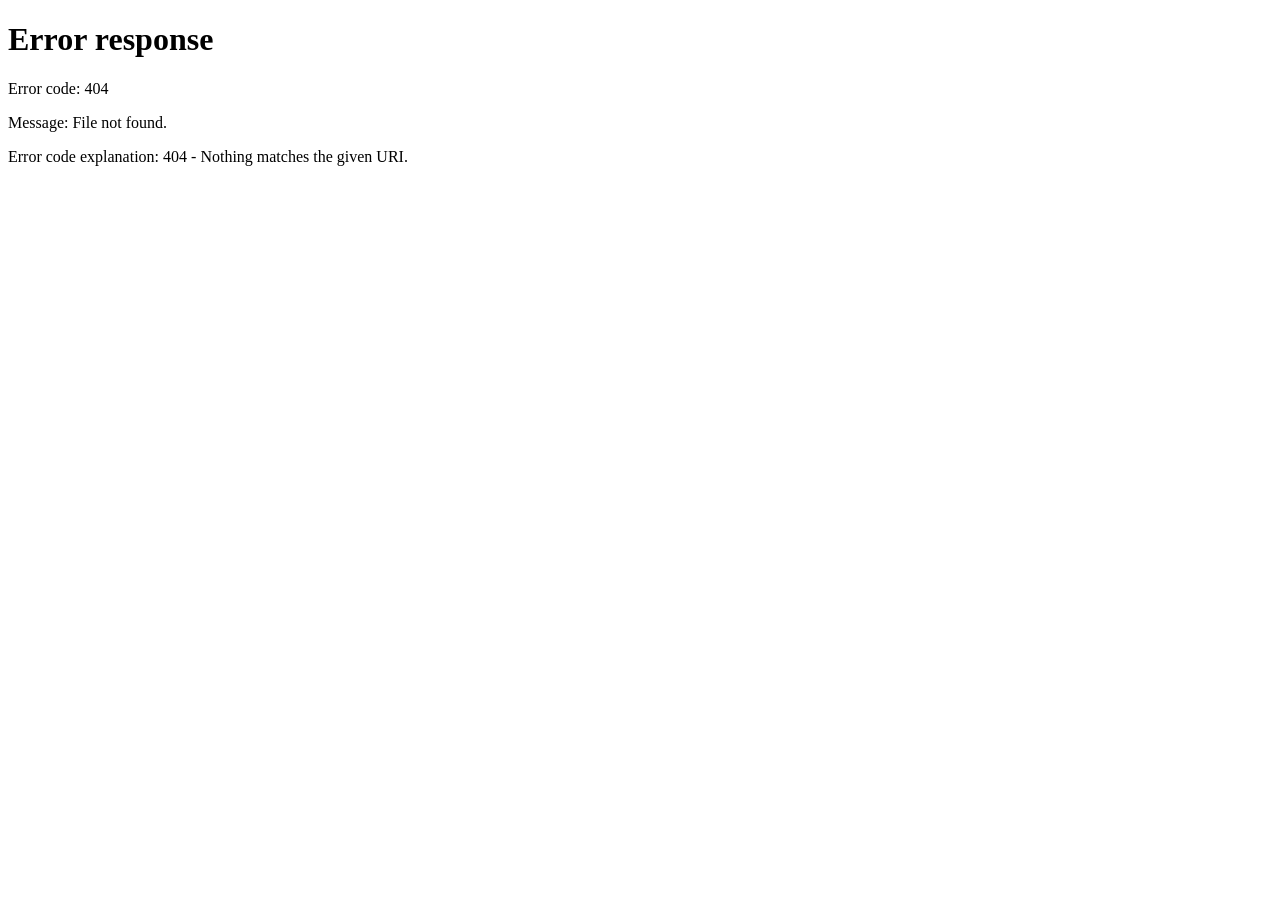
==== src/main/webapp/index.html @ 0684c942 "Set up initial project structure, update to Java 20, and configure Cargo for Tomcat 10.1 deployment." ====
<!DOCTYPE html>
<html lang="en">
<head>
    <meta charset="UTF-8">
    <meta name="viewport" content="width=device-width, initial-scale=1.0">
    <meta http-equiv="refresh" content="0; url=login.html">
    <title>Ocean View Resort</title>
</head>
<body>
    <p>Redirecting to <a href="login.html">login page</a>…</p>
</body>
</html>
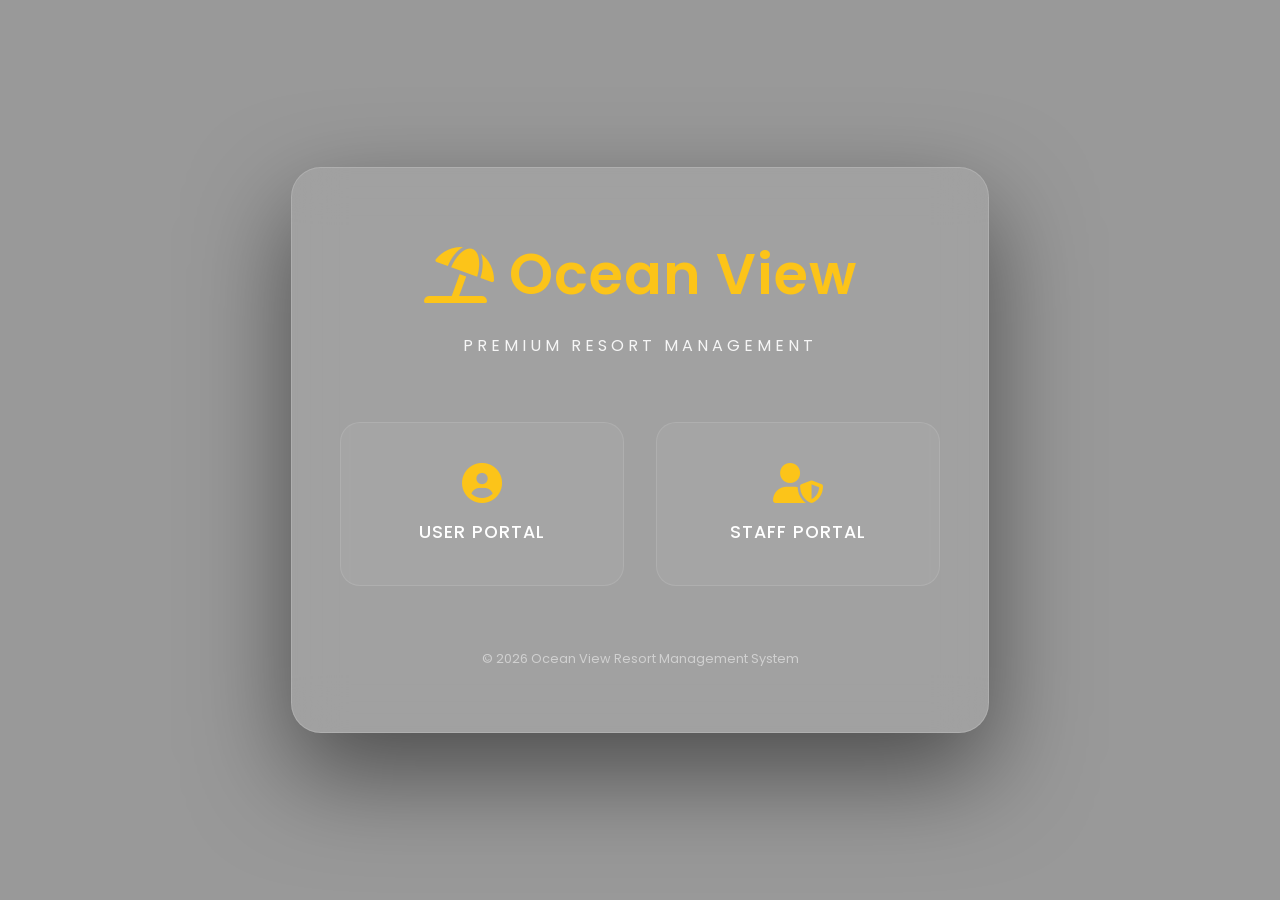
==== commit e18e689d: "Implement staff and guest authentication with dedicated service, servlet, and UI pages." ====
--- a/src/main/webapp/index.html
+++ b/src/main/webapp/index.html
@@ -1,12 +1,158 @@
 <!DOCTYPE html>
 <html lang="en">
+
 <head>
     <meta charset="UTF-8">
     <meta name="viewport" content="width=device-width, initial-scale=1.0">
-    <meta http-equiv="refresh" content="0; url=login.html">
-    <title>Ocean View Resort</title>
+    <title>Gateway - Ocean View Resort</title>
+    <link href="https://fonts.googleapis.com/css2?family=Poppins:wght@300;400;500;600&display=swap" rel="stylesheet">
+    <link rel="stylesheet" href="https://cdnjs.cloudflare.com/ajax/libs/font-awesome/6.0.0/css/all.min.css">
+    <style>
+        :root {
+            --primary-yellow: #fcc419;
+            --glass-bg: rgba(255, 255, 255, 0.08);
+            --text-white: #ffffff;
+        }
+
+        body {
+            margin: 0;
+            padding: 0;
+            font-family: 'Poppins', sans-serif;
+            background: linear-gradient(rgba(0, 0, 0, 0.4), rgba(0, 0, 0, 0.4)),
+                url('https://images.unsplash.com/photo-1542314831-068cd1dbfeeb?auto=format&fit=crop&w=1920&q=80');
+            background-size: cover;
+            background-position: center;
+            height: 100vh;
+            display: flex;
+            align-items: center;
+            justify-content: center;
+            overflow: hidden;
+        }
+
+        .gateway-card {
+            background: var(--glass-bg);
+            backdrop-filter: blur(25px);
+            -webkit-backdrop-filter: blur(25px);
+            padding: 4rem 3rem;
+            width: 100%;
+            max-width: 600px;
+            border-radius: 30px;
+            border: 1px solid rgba(255, 255, 255, 0.15);
+            box-shadow: 0 40px 100px rgba(0, 0, 0, 0.5);
+            text-align: center;
+            animation: fadeIn 1s ease-out;
+        }
+
+        @keyframes fadeIn {
+            from {
+                opacity: 0;
+                transform: scale(0.95);
+            }
+
+            to {
+                opacity: 1;
+                transform: scale(1);
+            }
+        }
+
+        .logo-container {
+            display: flex;
+            align-items: center;
+            justify-content: center;
+            gap: 15px;
+            margin-bottom: 1rem;
+        }
+
+        .logo-container i {
+            font-size: 3.5rem;
+            color: var(--primary-yellow);
+        }
+
+        .logo-container span {
+            font-size: 3.5rem;
+            font-weight: 600;
+            color: var(--primary-yellow);
+            letter-spacing: 1px;
+        }
+
+        .subtitle {
+            font-size: 1rem;
+            color: var(--text-white);
+            letter-spacing: 4px;
+            opacity: 0.9;
+            margin-bottom: 4rem;
+            text-transform: uppercase;
+        }
+
+        .portal-grid {
+            display: grid;
+            grid-template-columns: 1fr 1fr;
+            gap: 2rem;
+        }
+
+        .portal-btn {
+            display: flex;
+            flex-direction: column;
+            align-items: center;
+            padding: 2.5rem 1.5rem;
+            border-radius: 20px;
+            text-decoration: none;
+            color: white;
+            background: rgba(255, 255, 255, 0.05);
+            border: 1px solid rgba(255, 255, 255, 0.1);
+            transition: all 0.4s cubic-bezier(0.175, 0.885, 0.32, 1.275);
+        }
+
+        .portal-btn i {
+            font-size: 2.5rem;
+            margin-bottom: 1rem;
+            color: var(--primary-yellow);
+        }
+
+        .portal-btn span {
+            font-weight: 500;
+            font-size: 1.1rem;
+            letter-spacing: 1px;
+        }
+
+        .portal-btn:hover {
+            transform: translateY(-10px);
+            background: rgba(255, 255, 255, 0.12);
+            border-color: var(--primary-yellow);
+            box-shadow: 0 20px 40px rgba(0, 0, 0, 0.3);
+        }
+
+        .footer {
+            margin-top: 4rem;
+            font-size: 0.8rem;
+            color: rgba(255, 255, 255, 0.5);
+        }
+    </style>
 </head>
+
 <body>
-    <p>Redirecting to <a href="login.html">login page</a>…</p>
+    <div class="gateway-card">
+        <div class="logo-container">
+            <i class="fas fa-umbrella-beach"></i>
+            <span>Ocean View</span>
+        </div>
+        <div class="subtitle">Premium Resort Management</div>
+
+        <div class="portal-grid">
+            <a href="user_login.html" class="portal-btn">
+                <i class="fas fa-user-circle"></i>
+                <span>USER PORTAL</span>
+            </a>
+            <a href="staff_login.html" class="portal-btn">
+                <i class="fas fa-user-shield"></i>
+                <span>STAFF PORTAL</span>
+            </a>
+        </div>
+
+        <div class="footer">
+            &copy; 2026 Ocean View Resort Management System
+        </div>
+    </div>
 </body>
-</html>
+
+</html>
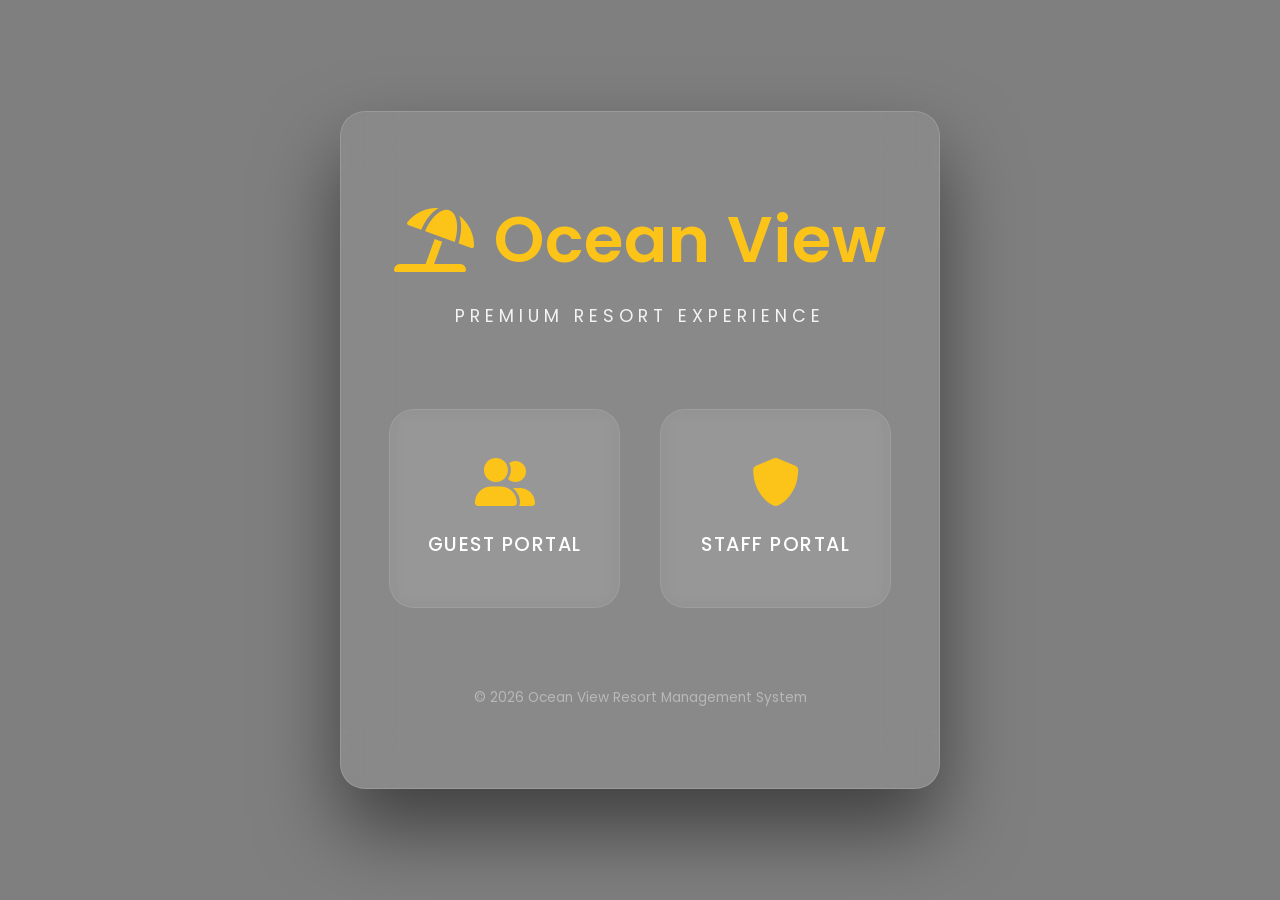
==== commit fc1275b3: "Add initial web application pages including dashboard, login, registration, error, and core styling." ====
--- a/src/main/webapp/index.html
+++ b/src/main/webapp/index.html
@@ -7,149 +7,120 @@
     <title>Gateway - Ocean View Resort</title>
     <link href="https://fonts.googleapis.com/css2?family=Poppins:wght@300;400;500;600&display=swap" rel="stylesheet">
     <link rel="stylesheet" href="https://cdnjs.cloudflare.com/ajax/libs/font-awesome/6.0.0/css/all.min.css">
+    <link rel="stylesheet" href="css/style.css">
     <style>
-        :root {
-            --primary-yellow: #fcc419;
-            --glass-bg: rgba(255, 255, 255, 0.08);
-            --text-white: #ffffff;
-        }
-
         body {
-            margin: 0;
-            padding: 0;
-            font-family: 'Poppins', sans-serif;
-            background: linear-gradient(rgba(0, 0, 0, 0.4), rgba(0, 0, 0, 0.4)),
-                url('https://images.unsplash.com/photo-1542314831-068cd1dbfeeb?auto=format&fit=crop&w=1920&q=80');
-            background-size: cover;
-            background-position: center;
-            height: 100vh;
             display: flex;
             align-items: center;
             justify-content: center;
+            height: 100vh;
+            margin: 0;
             overflow: hidden;
         }
 
         .gateway-card {
-            background: var(--glass-bg);
-            backdrop-filter: blur(25px);
-            -webkit-backdrop-filter: blur(25px);
-            padding: 4rem 3rem;
             width: 100%;
             max-width: 600px;
-            border-radius: 30px;
-            border: 1px solid rgba(255, 255, 255, 0.15);
-            box-shadow: 0 40px 100px rgba(0, 0, 0, 0.5);
+            padding: 5rem 3rem;
             text-align: center;
-            animation: fadeIn 1s ease-out;
-        }
-
-        @keyframes fadeIn {
-            from {
-                opacity: 0;
-                transform: scale(0.95);
-            }
-
-            to {
-                opacity: 1;
-                transform: scale(1);
-            }
         }
 
         .logo-container {
             display: flex;
             align-items: center;
             justify-content: center;
-            gap: 15px;
+            gap: 20px;
             margin-bottom: 1rem;
         }
 
         .logo-container i {
-            font-size: 3.5rem;
-            color: var(--primary-yellow);
+            font-size: 4rem;
+            color: var(--primary);
         }
 
         .logo-container span {
-            font-size: 3.5rem;
+            font-size: 4rem;
             font-weight: 600;
-            color: var(--primary-yellow);
+            color: var(--primary);
             letter-spacing: 1px;
         }
 
         .subtitle {
-            font-size: 1rem;
+            font-size: 1.1rem;
             color: var(--text-white);
-            letter-spacing: 4px;
+            letter-spacing: 5px;
             opacity: 0.9;
-            margin-bottom: 4rem;
+            margin-bottom: 5rem;
             text-transform: uppercase;
         }
 
         .portal-grid {
             display: grid;
             grid-template-columns: 1fr 1fr;
-            gap: 2rem;
+            gap: 2.5rem;
         }
 
         .portal-btn {
             display: flex;
             flex-direction: column;
             align-items: center;
-            padding: 2.5rem 1.5rem;
-            border-radius: 20px;
+            padding: 3rem 1.5rem;
+            border-radius: 25px;
             text-decoration: none;
             color: white;
             background: rgba(255, 255, 255, 0.05);
             border: 1px solid rgba(255, 255, 255, 0.1);
             transition: all 0.4s cubic-bezier(0.175, 0.885, 0.32, 1.275);
+            backdrop-filter: blur(10px);
         }
 
         .portal-btn i {
-            font-size: 2.5rem;
-            margin-bottom: 1rem;
-            color: var(--primary-yellow);
+            font-size: 3rem;
+            margin-bottom: 1.5rem;
+            color: var(--primary);
         }
 
         .portal-btn span {
             font-weight: 500;
-            font-size: 1.1rem;
-            letter-spacing: 1px;
+            font-size: 1.2rem;
+            letter-spacing: 1.5px;
         }
 
         .portal-btn:hover {
-            transform: translateY(-10px);
-            background: rgba(255, 255, 255, 0.12);
-            border-color: var(--primary-yellow);
-            box-shadow: 0 20px 40px rgba(0, 0, 0, 0.3);
+            transform: translateY(-12px);
+            background: rgba(255, 255, 255, 0.1);
+            border-color: var(--primary);
+            box-shadow: 0 20px 40px rgba(0, 0, 0, 0.4);
         }
 
-        .footer {
-            margin-top: 4rem;
-            font-size: 0.8rem;
-            color: rgba(255, 255, 255, 0.5);
+        .footer-text {
+            margin-top: 5rem;
+            font-size: 0.85rem;
+            color: rgba(255, 255, 255, 0.4);
         }
     </style>
 </head>
 
 <body>
-    <div class="gateway-card">
+    <div class="glass-card gateway-card">
         <div class="logo-container">
             <i class="fas fa-umbrella-beach"></i>
             <span>Ocean View</span>
         </div>
-        <div class="subtitle">Premium Resort Management</div>
+        <div class="subtitle">PREMIUM RESORT EXPERIENCE</div>
 
         <div class="portal-grid">
             <a href="user_login.html" class="portal-btn">
-                <i class="fas fa-user-circle"></i>
-                <span>USER PORTAL</span>
+                <i class="fas fa-user-friends"></i>
+                <span>GUEST PORTAL</span>
             </a>
             <a href="staff_login.html" class="portal-btn">
-                <i class="fas fa-user-shield"></i>
+                <i class="fas fa-shield-alt"></i>
                 <span>STAFF PORTAL</span>
             </a>
         </div>
 
-        <div class="footer">
+        <div class="footer-text">
             &copy; 2026 Ocean View Resort Management System
         </div>
     </div>
--- a/src/main/webapp/css/style.css
+++ b/src/main/webapp/css/style.css
@@ -0,0 +1,298 @@
+:root {
+    --primary: #fcc419;
+    /* High-quality Yellow from image */
+    --secondary: #000428;
+    --accent: #fcc419;
+    --text-white: #ffffff;
+    --text-muted: rgba(255, 255, 255, 0.7);
+    --glass-bg: rgba(255, 255, 255, 0.08);
+    --glass-border: 1px solid rgba(255, 255, 255, 0.15);
+    --glass-blur: blur(25px);
+    --sidebar-width: 260px;
+}
+
+* {
+    margin: 0;
+    padding: 0;
+    box-sizing: border-box;
+}
+
+body {
+    font-family: 'Poppins', sans-serif;
+    color: var(--text-white);
+    background: linear-gradient(rgba(0, 0, 0, 0.5), rgba(0, 0, 0, 0.5)),
+        url('https://images.unsplash.com/photo-1571896349842-33c89424de2d?auto=format&fit=crop&w=1920&q=80');
+    /* Professional resort at night */
+    background-size: cover;
+    background-position: center;
+    background-attachment: fixed;
+    min-height: 100vh;
+}
+
+/* ── SHARED GLASS CLASSES ────────────────────────────────────────────────── */
+
+.glass-card {
+    background: var(--glass-bg);
+    backdrop-filter: var(--glass-blur);
+    -webkit-backdrop-filter: var(--glass-blur);
+    border: var(--glass-border);
+    border-radius: 25px;
+    box-shadow: 0 40px 80px rgba(0, 0, 0, 0.5);
+}
+
+.glass-panel {
+    background: rgba(0, 0, 0, 0.4);
+    backdrop-filter: blur(15px);
+    -webkit-backdrop-filter: blur(15px);
+    border: 1px solid rgba(255, 255, 255, 0.1);
+    border-radius: 20px;
+}
+
+/* ── DASHBOARD LAYOUT ───────────────────────────────────────────────────── */
+
+.dashboard-container {
+    display: flex;
+    min-height: 100vh;
+}
+
+/* ── SIDEBAR ───────────────────────────────────────────────────────────── */
+
+.sidebar {
+    width: var(--sidebar-width);
+    background: rgba(0, 0, 0, 0.6);
+    backdrop-filter: blur(40px);
+    -webkit-backdrop-filter: blur(40px);
+    border-right: 1px solid rgba(255, 255, 255, 0.1);
+    color: white;
+    display: flex;
+    flex-direction: column;
+    position: fixed;
+    height: 100vh;
+    z-index: 100;
+}
+
+.sidebar-header {
+    padding: 2.5rem;
+    display: flex;
+    align-items: center;
+    gap: 1rem;
+    font-size: 1.4rem;
+    font-weight: 600;
+    color: var(--primary);
+    border-bottom: 1px solid rgba(255, 255, 255, 0.05);
+}
+
+.nav-menu {
+    flex: 1;
+    padding: 2rem 0;
+}
+
+.nav-link {
+    display: flex;
+    align-items: center;
+    gap: 1.2rem;
+    padding: 1.2rem 2.5rem;
+    color: rgba(255, 255, 255, 0.5);
+    text-decoration: none;
+    transition: all 0.3s ease;
+    border-left: 4px solid transparent;
+}
+
+.nav-link i {
+    font-size: 1.1rem;
+}
+
+.nav-link:hover,
+.nav-link.active {
+    color: var(--primary);
+    background: rgba(255, 255, 255, 0.05);
+    border-left-color: var(--primary);
+}
+
+.sidebar-footer {
+    padding: 2rem;
+    background: rgba(0, 0, 0, 0.2);
+    display: flex;
+    align-items: center;
+    justify-content: space-between;
+}
+
+/* ── MAIN CONTENT ───────────────────────────────────────────────────────── */
+
+.main-content {
+    flex: 1;
+    margin-left: var(--sidebar-width);
+    padding: 2.5rem;
+}
+
+.content-header {
+    display: flex;
+    align-items: center;
+    justify-content: space-between;
+    margin-bottom: 3rem;
+}
+
+.content-header h1 {
+    font-size: 2rem;
+    font-weight: 600;
+    color: var(--text-white);
+}
+
+/* ── STATS CARDS ────────────────────────────────────────────────────────── */
+
+.stats-grid {
+    display: grid;
+    grid-template-columns: repeat(auto-fit, minmax(260px, 1fr));
+    gap: 2rem;
+    margin-bottom: 3rem;
+}
+
+.stat-card {
+    background: rgba(255, 255, 255, 0.05);
+    backdrop-filter: blur(10px);
+    padding: 2rem;
+    border-radius: 20px;
+    display: flex;
+    align-items: center;
+    gap: 1.5rem;
+    border: 1px solid rgba(255, 255, 255, 0.1);
+    transition: all 0.3s ease;
+}
+
+.stat-card:hover {
+    transform: translateY(-5px);
+    border-color: var(--primary);
+    background: rgba(255, 255, 255, 0.08);
+}
+
+.stat-card i {
+    width: 60px;
+    height: 60px;
+    background: rgba(252, 196, 25, 0.2);
+    border-radius: 15px;
+    display: flex;
+    align-items: center;
+    justify-content: center;
+    font-size: 1.8rem;
+    color: var(--primary);
+}
+
+.stat-info .label {
+    font-size: 0.9rem;
+    color: var(--text-muted);
+}
+
+.stat-info .value {
+    display: block;
+    font-size: 1.8rem;
+    font-weight: 600;
+    color: white;
+}
+
+/* ── TABLES ────────────────────────────────────────────────── */
+
+.card {
+    background: rgba(0, 0, 0, 0.4);
+    backdrop-filter: blur(20px);
+    border-radius: 25px;
+    padding: 2rem;
+    border: 1px solid rgba(255, 255, 255, 0.1);
+    box-shadow: 0 30px 60px rgba(0, 0, 0, 0.3);
+}
+
+.data-table {
+    width: 100%;
+    border-collapse: collapse;
+}
+
+.data-table th {
+    text-align: left;
+    padding: 1.2rem;
+    font-size: 0.85rem;
+    color: var(--primary);
+    border-bottom: 1px solid rgba(255, 255, 255, 0.1);
+    text-transform: uppercase;
+    letter-spacing: 1.5px;
+}
+
+.data-table td {
+    padding: 1.2rem;
+    font-size: 0.95rem;
+    border-bottom: 1px solid rgba(255, 255, 255, 0.05);
+    color: rgba(255, 255, 255, 0.9);
+}
+
+.status-badge {
+    padding: 6px 16px;
+    border-radius: 50px;
+    font-size: 0.75rem;
+    font-weight: 600;
+    letter-spacing: 0.5px;
+}
+
+.status-pending {
+    background: rgba(255, 152, 0, 0.2);
+    color: #ff9800;
+}
+
+.status-confirmed {
+    background: rgba(76, 175, 80, 0.2);
+    color: #4caf50;
+}
+
+.status-cancelled {
+    background: rgba(244, 67, 54, 0.2);
+    color: #f44336;
+}
+
+/* ── FORMS & BUTTONS ────────────────────────────────────────────────────── */
+
+input,
+select,
+textarea {
+    width: 100%;
+    padding: 1rem;
+    border-radius: 12px;
+    border: 1px solid rgba(255, 255, 255, 0.1);
+    background: rgba(0, 0, 0, 0.3);
+    color: white;
+    outline: none;
+    transition: 0.3s;
+}
+
+input:focus {
+    border-color: var(--primary);
+}
+
+.btn {
+    padding: 1rem 2rem;
+    border-radius: 12px;
+    border: none;
+    font-weight: 600;
+    cursor: pointer;
+    transition: 0.3s;
+    letter-spacing: 1px;
+}
+
+.btn-primary {
+    background: var(--primary);
+    color: #1a1a1a;
+}
+
+.btn-primary:hover {
+    transform: translateY(-2px);
+    box-shadow: 0 10px 20px rgba(252, 196, 25, 0.4);
+}
+
+/* ── MODALS ────────────────────────────────────────────────────────────── */
+
+.modal {
+    background: rgba(0, 0, 0, 0.8);
+    backdrop-filter: blur(10px);
+}
+
+.modal-content {
+    background: rgba(20, 20, 20, 0.9);
+    border: 1px solid rgba(255, 255, 255, 0.1);
+    border-radius: 30px;
+}
